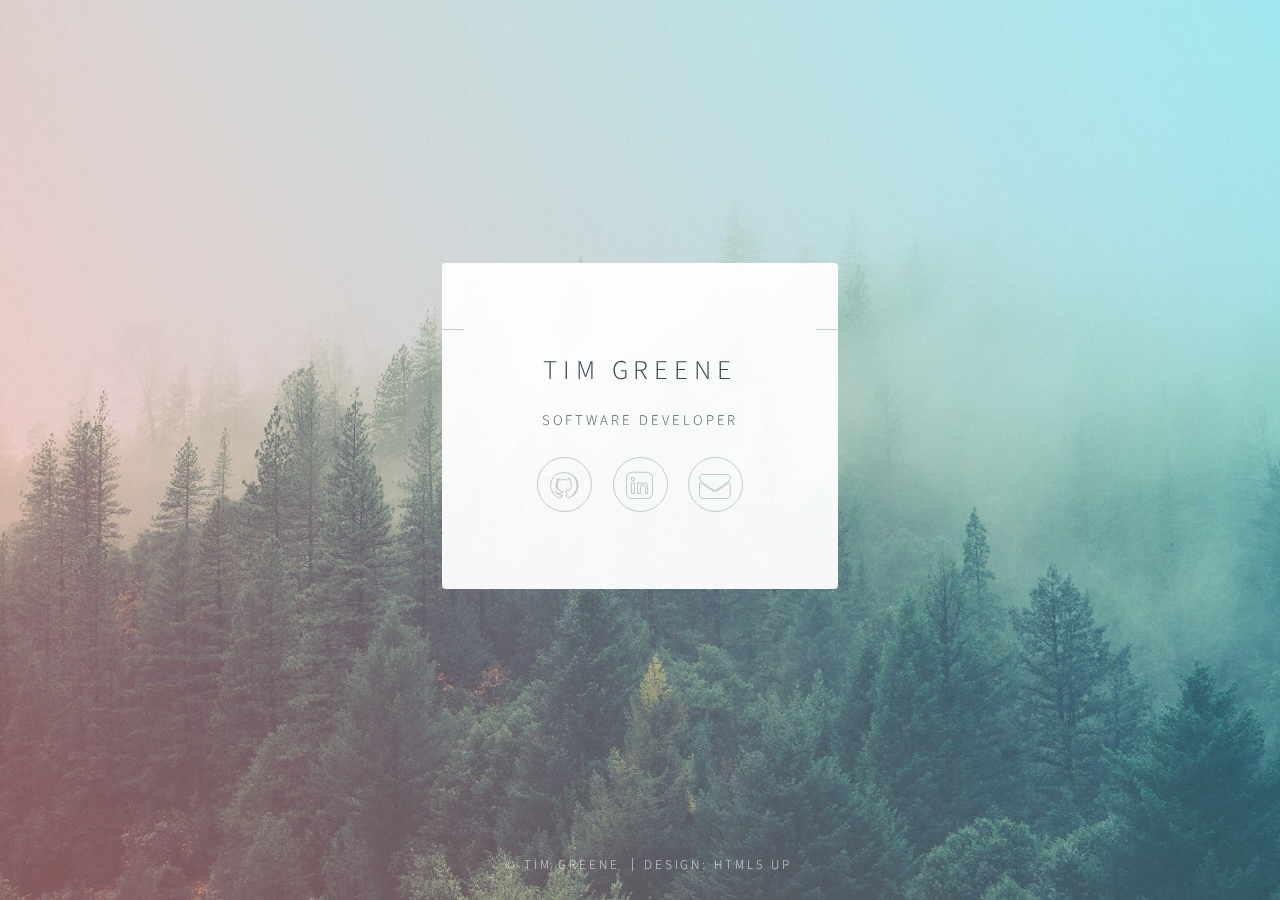
==== index.html @ 6539d863 "Initial Commit" ====
<!doctype html>
<html xmlns="http://www.w3.org/1999/xhtml" lang="en" xml:lang="en">
<head>
  <title>Tim Greene</title>
  <meta charset="utf-8">
  <meta http-equiv="X-UA-Compatible" content="IE=edge">
  <meta name="viewport" content="width=device-width, initial-scale=1">
  <link rel="stylesheet" href="//maxcdn.bootstrapcdn.com/bootswatch/3.3.5/lumen/bootstrap.min.css">
  <link href="//maxcdn.bootstrapcdn.com/font-awesome/4.2.0/css/font-awesome.min.css" rel="stylesheet">
  <link href="https://fonts.googleapis.com/css?family=Nothing+You+Could+Do|Roboto|Open+Sans|Source+Code+Pro"
        rel="stylesheet"
        type="text/css">
  <link rel="stylesheet" href="/main.css">
  <link rel="stylesheet" href="identity/assets/css/main.css" />
</head>
<body class="is-loading">
  <div id="wrapper">
    <section id="main">
      <header>
        <span class="avatar"><img src="https://secure.gravatar.com/avatar/2f6313caa252695f205c009a7f463ebe?size=96px" alt="" /></span>
        <h1>Tim Greene</h1>
        <p>Software Developer</p>
      </header>
      <footer>
        <ul class="icons">
          <li><a href="https://github.com/tggreene" class="github-link fa-github">GitHub</a></li>
          <li><a href="https://www.linkedin.com/in/timggreene" class="linkedin-link fa-linkedin-square">LinkedIn</a></li>
          <li><a class="email-link fa-envelope">Email</a></li>
        </ul>
      </footer>
    </section>
    <footer id="footer">
      <ul class="copyright">
        <li>&copy; Tim Greene</li>
        <li>Design: <a href="http://html5up.net">HTML5 UP</a></li>
      </ul>
    </footer>
  </div>
  <script src="//code.jquery.com/jquery-1.11.0.min.js"></script>
  <script src="//maxcdn.bootstrapcdn.com/bootstrap/3.3.5/js/bootstrap.min.js"></script>
  <script src="/main.js"></script>
  <script>
    if ('addEventListener' in window) {
      window.addEventListener('load', function() { document.body.className =
      document.body.className.replace(/\bis-loading\b/, ''); });
      document.body.className += (navigator.userAgent.match(/(MSIE|rv:11\.0)/) ? ' is-ie' : '');
    }
  </script>
  <script>
    (function(i,s,o,g,r,a,m){i['GoogleAnalyticsObject']=r;i[r]=i[r]||function(){
    (i[r].q=i[r].q||[]).push(arguments)},i[r].l=1*new Date();a=s.createElement(o),
    m=s.getElementsByTagName(o)[0];a.async=1;a.src=g;m.parentNode.insertBefore(a,m)
    })(window,document,'script','//www.google-analytics.com/analytics.js','ga');
    ga('create', 'UA-46069509-2', 'auto');
    ga('send', 'pageview');
  </script>
</body>
---- main.css ----
#splash {
  display: flex;
  justify-content: center;
  align-items: center;
  height: 100vh;
}

#hero {
  padding: 2rem;
}

#hero > h1 {
  font-family: "Nothing You Could Do", sans-serif;
  font-size: 10rem;
}

#hero > div {
  text-align: center;
}

#hero > div > a {
  font-size: 2.5rem;
  color: #555555;
  margin: 1em;
}
---- identity/assets/css/main.css ----
@charset "UTF-8";
@import url(font-awesome.min.css);
@import url("http://fonts.googleapis.com/css?family=Source+Sans+Pro:300");

/*
	Identity by HTML5 UP
	html5up.net | @n33co
	Free for personal and commercial use under the CCA 3.0 license (html5up.net/license)
*/

/* Reset */

	html, body, div, span, applet, object, iframe, h1, h2, h3, h4, h5, h6, p, blockquote, pre, a, abbr, acronym, address, big, cite, code, del, dfn, em, img, ins, kbd, q, s, samp, small, strike, strong, sub, sup, tt, var, b, u, i, center, dl, dt, dd, ol, ul, li, fieldset, form, label, legend, table, caption, tbody, tfoot, thead, tr, th, td, article, aside, canvas, details, embed, figure, figcaption, footer, header, hgroup, menu, nav, output, ruby, section, summary, time, mark, audio, video {
		margin: 0;
		padding: 0;
		border: 0;
		font-size: 100%;
		font: inherit;
		vertical-align: baseline;
	}

	article, aside, details, figcaption, figure, footer, header, hgroup, menu, nav, section {
		display: block;
	}

	body {
		line-height: 1;
	}

	ol, ul {
		list-style: none;
	}

	blockquote, q {
		quotes: none;
	}

	blockquote:before, blockquote:after, q:before, q:after {
		content: '';
		content: none;
	}

	table {
		border-collapse: collapse;
		border-spacing: 0;
	}

	body {
		-webkit-text-size-adjust: none;
	}

/* Box Model */

	*, *:before, *:after {
		-moz-box-sizing: border-box;
		-webkit-box-sizing: border-box;
		box-sizing: border-box;
	}

/* Basic */

	@media screen and (max-width: 480px) {

		html, body {
			min-width: 320px;
		}

	}

	body.is-loading *, body.is-loading *:before, body.is-loading *:after {
		-moz-animation: none !important;
		-webkit-animation: none !important;
		-ms-animation: none !important;
		animation: none !important;
		-moz-transition: none !important;
		-webkit-transition: none !important;
		-ms-transition: none !important;
		transition: none !important;
	}

	html {
		height: 100%;
	}

	body {
		height: 100%;
		background-color: #ffffff;
		background-image: url("images/overlay.png"), -moz-linear-gradient(60deg, rgba(255, 165, 150, 0.5) 5%, rgba(0, 228, 255, 0.35)), url("../../images/bg.jpg");
		background-image: url("images/overlay.png"), -webkit-linear-gradient(60deg, rgba(255, 165, 150, 0.5) 5%, rgba(0, 228, 255, 0.35)), url("../../images/bg.jpg");
		background-image: url("images/overlay.png"), -ms-linear-gradient(60deg, rgba(255, 165, 150, 0.5) 5%, rgba(0, 228, 255, 0.35)), url("../../images/bg.jpg");
		background-image: url("images/overlay.png"), linear-gradient(60deg, rgba(255, 165, 150, 0.5) 5%, rgba(0, 228, 255, 0.35)), url("../../images/bg.jpg");
		background-repeat: repeat,			no-repeat,			no-repeat;
		background-size: 100px 100px, cover,				cover;
		background-position: top left,		center center,		bottom center;
		background-attachment: fixed,			fixed,				fixed;
	}

		body:after {
			content: '';
			display: block;
			position: fixed;
			top: 0;
			left: 0;
			width: 100%;
			height: inherit;
			opacity: 0;
			z-index: 1;
			background-color: #ffffff;
			background-image: url("images/overlay.png"), -moz-linear-gradient(60deg, rgba(255, 165, 150, 0.5) 5%, rgba(0, 228, 255, 0.35));
			background-image: url("images/overlay.png"), -webkit-linear-gradient(60deg, rgba(255, 165, 150, 0.5) 5%, rgba(0, 228, 255, 0.35));
			background-image: url("images/overlay.png"), -ms-linear-gradient(60deg, rgba(255, 165, 150, 0.5) 5%, rgba(0, 228, 255, 0.35));
			background-image: url("images/overlay.png"), linear-gradient(60deg, rgba(255, 165, 150, 0.5) 5%, rgba(0, 228, 255, 0.35));
			background-repeat: repeat,			no-repeat;
			background-size: 100px 100px, cover;
			background-position: top left,		center center;
			-moz-transition: opacity 1.75s ease-out;
			-webkit-transition: opacity 1.75s ease-out;
			-ms-transition: opacity 1.75s ease-out;
			transition: opacity 1.75s ease-out;
		}

		body.is-loading:after {
			opacity: 1;
		}

/* Type */

	body, input, select, textarea {
		color: #414f57;
		font-family: "Source Sans Pro", Helvetica, sans-serif;
		font-size: 14pt;
		font-weight: 300;
		line-height: 2;
		letter-spacing: 0.2em;
		text-transform: uppercase;
	}

		@media screen and (max-width: 1680px) {

			body, input, select, textarea {
				font-size: 11pt;
			}

		}

		@media screen and (max-width: 480px) {

			body, input, select, textarea {
				font-size: 10pt;
				line-height: 1.75;
			}

		}

	a {
		-moz-transition: color 0.2s ease, border-color 0.2s ease;
		-webkit-transition: color 0.2s ease, border-color 0.2s ease;
		-ms-transition: color 0.2s ease, border-color 0.2s ease;
		transition: color 0.2s ease, border-color 0.2s ease;
		color: inherit;
		text-decoration: none;
	}

		a:before {
			-moz-transition: color 0.2s ease, text-shadow 0.2s ease;
			-webkit-transition: color 0.2s ease, text-shadow 0.2s ease;
			-ms-transition: color 0.2s ease, text-shadow 0.2s ease;
			transition: color 0.2s ease, text-shadow 0.2s ease;
		}

		a:hover {
			color: #ff7496;
		}

	strong, b {
		color: #313f47;
	}

	em, i {
		font-style: italic;
	}

	p {
		margin: 0 0 1.5em 0;
	}

	h1, h2, h3, h4, h5, h6 {
		color: #313f47;
		line-height: 1.5;
		margin: 0 0 0.75em 0;
	}

		h1 a, h2 a, h3 a, h4 a, h5 a, h6 a {
			color: inherit;
			text-decoration: none;
		}

	h1 {
		font-size: 1.85em;
		letter-spacing: 0.22em;
		margin: 0 0 0.525em 0;
	}

	h2 {
		font-size: 1.25em;
	}

	h3 {
		font-size: 1em;
	}

	h4 {
		font-size: 1em;
	}

	h5 {
		font-size: 1em;
	}

	h6 {
		font-size: 1em;
	}

	@media screen and (max-width: 480px) {

		h1 {
			font-size: 1.65em;
		}

	}

	sub {
		font-size: 0.8em;
		position: relative;
		top: 0.5em;
	}

	sup {
		font-size: 0.8em;
		position: relative;
		top: -0.5em;
	}

	hr {
		border: 0;
		border-bottom: solid 1px #c8cccf;
		margin: 3em 0;
	}

/* Form */

	form {
		margin: 0 0 1.5em 0;
	}

		form > .field {
			margin: 0 0 1.5em 0;
		}

			form > .field > :last-child {
				margin-bottom: 0;
			}

	label {
		color: #313f47;
		display: block;
		font-size: 0.9em;
		margin: 0 0 0.75em 0;
	}

	input[type="text"],
	input[type="password"],
	input[type="email"],
	input[type="tel"],
	select,
	textarea {
		-moz-appearance: none;
		-webkit-appearance: none;
		-ms-appearance: none;
		appearance: none;
		border-radius: 4px;
		border: solid 1px #c8cccf;
		color: inherit;
		display: block;
		outline: 0;
		padding: 0 1em;
		text-decoration: none;
		width: 100%;
	}

		input[type="text"]:invalid,
		input[type="password"]:invalid,
		input[type="email"]:invalid,
		input[type="tel"]:invalid,
		select:invalid,
		textarea:invalid {
			box-shadow: none;
		}

		input[type="text"]:focus,
		input[type="password"]:focus,
		input[type="email"]:focus,
		input[type="tel"]:focus,
		select:focus,
		textarea:focus {
			border-color: #ff7496;
		}

	.select-wrapper {
		text-decoration: none;
		display: block;
		position: relative;
	}

		.select-wrapper:before {
			content: "";
			-moz-osx-font-smoothing: grayscale;
			-webkit-font-smoothing: antialiased;
			font-family: FontAwesome;
			font-style: normal;
			font-weight: normal;
			text-transform: none !important;
		}

		.select-wrapper:before {
			color: #c8cccf;
			display: block;
			height: 2.75em;
			line-height: 2.75em;
			pointer-events: none;
			position: absolute;
			right: 0;
			text-align: center;
			top: 0;
			width: 2.75em;
		}

		.select-wrapper select::-ms-expand {
			display: none;
		}

	input[type="text"],
	input[type="password"],
	input[type="email"],
	select {
		height: 2.75em;
	}

	textarea {
		padding: 0.75em 1em;
	}

	input[type="checkbox"],
	input[type="radio"] {
		-moz-appearance: none;
		-webkit-appearance: none;
		-ms-appearance: none;
		appearance: none;
		display: block;
		float: left;
		margin-right: -2em;
		opacity: 0;
		width: 1em;
		z-index: -1;
	}

		input[type="checkbox"] + label,
		input[type="radio"] + label {
			text-decoration: none;
			color: #414f57;
			cursor: pointer;
			display: inline-block;
			font-size: 1em;
			font-weight: 300;
			padding-left: 2.4em;
			padding-right: 0.75em;
			position: relative;
		}

			input[type="checkbox"] + label:before,
			input[type="radio"] + label:before {
				-moz-osx-font-smoothing: grayscale;
				-webkit-font-smoothing: antialiased;
				font-family: FontAwesome;
				font-style: normal;
				font-weight: normal;
				text-transform: none !important;
			}

			input[type="checkbox"] + label:before,
			input[type="radio"] + label:before {
				border-radius: 4px;
				border: solid 1px #c8cccf;
				content: '';
				display: inline-block;
				height: 1.65em;
				left: 0;
				line-height: 1.58125em;
				position: absolute;
				text-align: center;
				top: 0.15em;
				width: 1.65em;
			}

		input[type="checkbox"]:checked + label:before,
		input[type="radio"]:checked + label:before {
			color: #ff7496;
			content: '\f00c';
		}

		input[type="checkbox"]:focus + label:before,
		input[type="radio"]:focus + label:before {
			border-color: #ff7496;
		}

	input[type="checkbox"] + label:before {
		border-radius: 4px;
	}

	input[type="radio"] + label:before {
		border-radius: 100%;
	}

	::-webkit-input-placeholder {
		color: #616f77 !important;
		opacity: 1.0;
	}

	:-moz-placeholder {
		color: #616f77 !important;
		opacity: 1.0;
	}

	::-moz-placeholder {
		color: #616f77 !important;
		opacity: 1.0;
	}

	:-ms-input-placeholder {
		color: #616f77 !important;
		opacity: 1.0;
	}

	.formerize-placeholder {
		color: #616f77 !important;
		opacity: 1.0;
	}

/* Icon */

	.icon {
		text-decoration: none;
		position: relative;
		border-bottom: none;
	}

		.icon:before {
			-moz-osx-font-smoothing: grayscale;
			-webkit-font-smoothing: antialiased;
			font-family: FontAwesome;
			font-style: normal;
			font-weight: normal;
			text-transform: none !important;
		}

		.icon > .label {
			display: none;
		}

/* List */

	ol {
		list-style: decimal;
		margin: 0 0 1.5em 0;
		padding-left: 1.25em;
	}

		ol li {
			padding-left: 0.25em;
		}

	ul {
		list-style: disc;
		margin: 0 0 1.5em 0;
		padding-left: 1em;
	}

		ul li {
			padding-left: 0.5em;
		}

		ul.alt {
			list-style: none;
			padding-left: 0;
		}

			ul.alt li {
				border-top: solid 1px #c8cccf;
				padding: 0.5em 0;
			}

				ul.alt li:first-child {
					border-top: 0;
					padding-top: 0;
				}

		ul.icons {
			cursor: default;
			list-style: none;
			padding-left: 0;
			margin-top: -0.675em;
		}

			ul.icons li {
				display: inline-block;
				padding: 0.675em 0.5em;
			}

				ul.icons li a {
					text-decoration: none;
					position: relative;
					display: block;
					width: 3.75em;
					height: 3.75em;
					border-radius: 100%;
					border: solid 1px #c8cccf;
					line-height: 3.75em;
					overflow: hidden;
					text-align: center;
					text-indent: 3.75em;
					white-space: nowrap;
				}

					ul.icons li a:before {
						-moz-osx-font-smoothing: grayscale;
						-webkit-font-smoothing: antialiased;
						font-family: FontAwesome;
						font-style: normal;
						font-weight: normal;
						text-transform: none !important;
					}

					ul.icons li a:before {
						color: #ffffff;
						text-shadow: 1.25px 0px 0px #c8cccf, -1.25px 0px 0px #c8cccf, 0px 1.25px 0px #c8cccf, 0px -1.25px 0px #c8cccf;
					}

					ul.icons li a:hover:before {
						text-shadow: 1.25px 0px 0px #ff7496, -1.25px 0px 0px #ff7496, 0px 1.25px 0px #ff7496, 0px -1.25px 0px #ff7496;
					}

					ul.icons li a:before {
						position: absolute;
						top: 0;
						left: 0;
						width: inherit;
						height: inherit;
						font-size: 1.85rem;
						line-height: inherit;
						text-align: center;
						text-indent: 0;
					}

					ul.icons li a:hover {
						border-color: #ff7496;
					}

			@media screen and (max-width: 480px) {

				ul.icons li a:before {
					font-size: 1.5rem;
				}

			}

		ul.actions {
			cursor: default;
			list-style: none;
			padding-left: 0;
		}

			ul.actions li {
				display: inline-block;
				padding: 0 0.75em 0 0;
				vertical-align: middle;
			}

				ul.actions li:last-child {
					padding-right: 0;
				}

	dl {
		margin: 0 0 1.5em 0;
	}

		dl dt {
			display: block;
			margin: 0 0 0.75em 0;
		}

		dl dd {
			margin-left: 1.5em;
		}

/* Button */

	input[type="submit"],
	input[type="reset"],
	input[type="button"],
	button,
	.button {
		-moz-appearance: none;
		-webkit-appearance: none;
		-ms-appearance: none;
		appearance: none;
		-moz-transition: background-color 0.2s ease-in-out, border-color 0.2s ease-in-out, color 0.2s ease-in-out;
		-webkit-transition: background-color 0.2s ease-in-out, border-color 0.2s ease-in-out, color 0.2s ease-in-out;
		-ms-transition: background-color 0.2s ease-in-out, border-color 0.2s ease-in-out, color 0.2s ease-in-out;
		transition: background-color 0.2s ease-in-out, border-color 0.2s ease-in-out, color 0.2s ease-in-out;
		display: inline-block;
		height: 2.75em;
		line-height: 2.75em;
		padding: 0 1.5em;
		background-color: transparent;
		border-radius: 4px;
		border: solid 1px #c8cccf;
		color: #414f57 !important;
		cursor: pointer;
		text-align: center;
		text-decoration: none;
		white-space: nowrap;
	}

		input[type="submit"]:hover,
		input[type="reset"]:hover,
		input[type="button"]:hover,
		button:hover,
		.button:hover {
			border-color: #ff7496;
			color: #ff7496 !important;
		}

		input[type="submit"].icon,
		input[type="reset"].icon,
		input[type="button"].icon,
		button.icon,
		.button.icon {
			padding-left: 1.35em;
		}

			input[type="submit"].icon:before,
			input[type="reset"].icon:before,
			input[type="button"].icon:before,
			button.icon:before,
			.button.icon:before {
				margin-right: 0.5em;
			}

		input[type="submit"].fit,
		input[type="reset"].fit,
		input[type="button"].fit,
		button.fit,
		.button.fit {
			display: block;
			width: 100%;
			margin: 0 0 0.75em 0;
		}

		input[type="submit"].small,
		input[type="reset"].small,
		input[type="button"].small,
		button.small,
		.button.small {
			font-size: 0.8em;
		}

		input[type="submit"].big,
		input[type="reset"].big,
		input[type="button"].big,
		button.big,
		.button.big {
			font-size: 1.35em;
		}

		input[type="submit"].disabled, input[type="submit"]:disabled,
		input[type="reset"].disabled,
		input[type="reset"]:disabled,
		input[type="button"].disabled,
		input[type="button"]:disabled,
		button.disabled,
		button:disabled,
		.button.disabled,
		.button:disabled {
			-moz-pointer-events: none;
			-webkit-pointer-events: none;
			-ms-pointer-events: none;
			pointer-events: none;
			opacity: 0.5;
		}

/* Main */

	#main {
		position: relative;
		max-width: 100%;
		min-width: 27em;
		padding: 4.5em 3em 3em 3em ;
		background: #ffffff;
		border-radius: 4px;
		cursor: default;
		opacity: 0.95;
		text-align: center;
		-moz-transform-origin: 50% 50%;
		-webkit-transform-origin: 50% 50%;
		-ms-transform-origin: 50% 50%;
		transform-origin: 50% 50%;
		-moz-transform: rotateX(0deg);
		-webkit-transform: rotateX(0deg);
		-ms-transform: rotateX(0deg);
		transform: rotateX(0deg);
		-moz-transition: opacity 1s ease, -moz-transform 1s ease;
		-webkit-transition: opacity 1s ease, -webkit-transform 1s ease;
		-ms-transition: opacity 1s ease, -ms-transform 1s ease;
		transition: opacity 1s ease, transform 1s ease;
	}

		#main .avatar {
			position: relative;
			display: block;
			margin-bottom: 1.5em;
		}

			#main .avatar img {
				display: block;
				margin: 0 auto;
				border-radius: 100%;
				box-shadow: 0 0 0 1.5em #ffffff;
			}

			#main .avatar:before {
				content: '';
				display: block;
				position: absolute;
				top: 50%;
				left: -3em;
				width: calc(100% + 6em);
				height: 1px;
				z-index: -1;
				background: #c8cccf;
			}

		@media screen and (max-width: 480px) {

			#main {
				min-width: 0;
				width: 100%;
				padding: 4em 2em 2.5em 2em ;
			}

				#main .avatar:before {
					left: -2em;
					width: calc(100% + 4em);
				}

		}

		body.is-loading #main {
			opacity: 0;
			-moz-transform: rotateX(15deg);
			-webkit-transform: rotateX(15deg);
			-ms-transform: rotateX(15deg);
			transform: rotateX(15deg);
		}

/* Footer */

	#footer {
		-moz-align-self: -moz-flex-end;
		-webkit-align-self: -webkit-flex-end;
		-ms-align-self: -ms-flex-end;
		align-self: flex-end;
		width: 100%;
		padding: 1.5em 0 0 0;
		color: rgba(255, 255, 255, 0.75);
		cursor: default;
		text-align: center;
	}

		#footer .copyright {
			margin: 0;
			padding: 0;
			font-size: 0.9em;
			list-style: none;
		}

			#footer .copyright li {
				display: inline-block;
				margin: 0 0 0 0.45em;
				padding: 0 0 0 0.85em;
				border-left: solid 1px rgba(255, 255, 255, 0.5);
				line-height: 1;
			}

				#footer .copyright li:first-child {
					border-left: 0;
				}

/* Wrapper */

	#wrapper {
		display: -moz-flex;
		display: -webkit-flex;
		display: -ms-flex;
		display: flex;
		-moz-align-items: center;
		-webkit-align-items: center;
		-ms-align-items: center;
		align-items: center;
		-moz-justify-content: space-between;
		-webkit-justify-content: space-between;
		-ms-justify-content: space-between;
		justify-content: space-between;
		-moz-flex-direction: column;
		-webkit-flex-direction: column;
		-ms-flex-direction: column;
		flex-direction: column;
		-moz-perspective: 1000px;
		-webkit-perspective: 1000px;
		-ms-perspective: 1000px;
		perspective: 1000px;
		position: relative;
		min-height: 100%;
		padding: 1.5em;
		z-index: 2;
	}

		#wrapper > * {
			z-index: 1;
		}

		#wrapper:before {
			content: '';
			display: block;
		}

		@media screen and (max-width: 360px) {

			#wrapper {
				padding: 0.75em;
			}

		}

		body.is-ie #wrapper {
			height: 100%;
		}
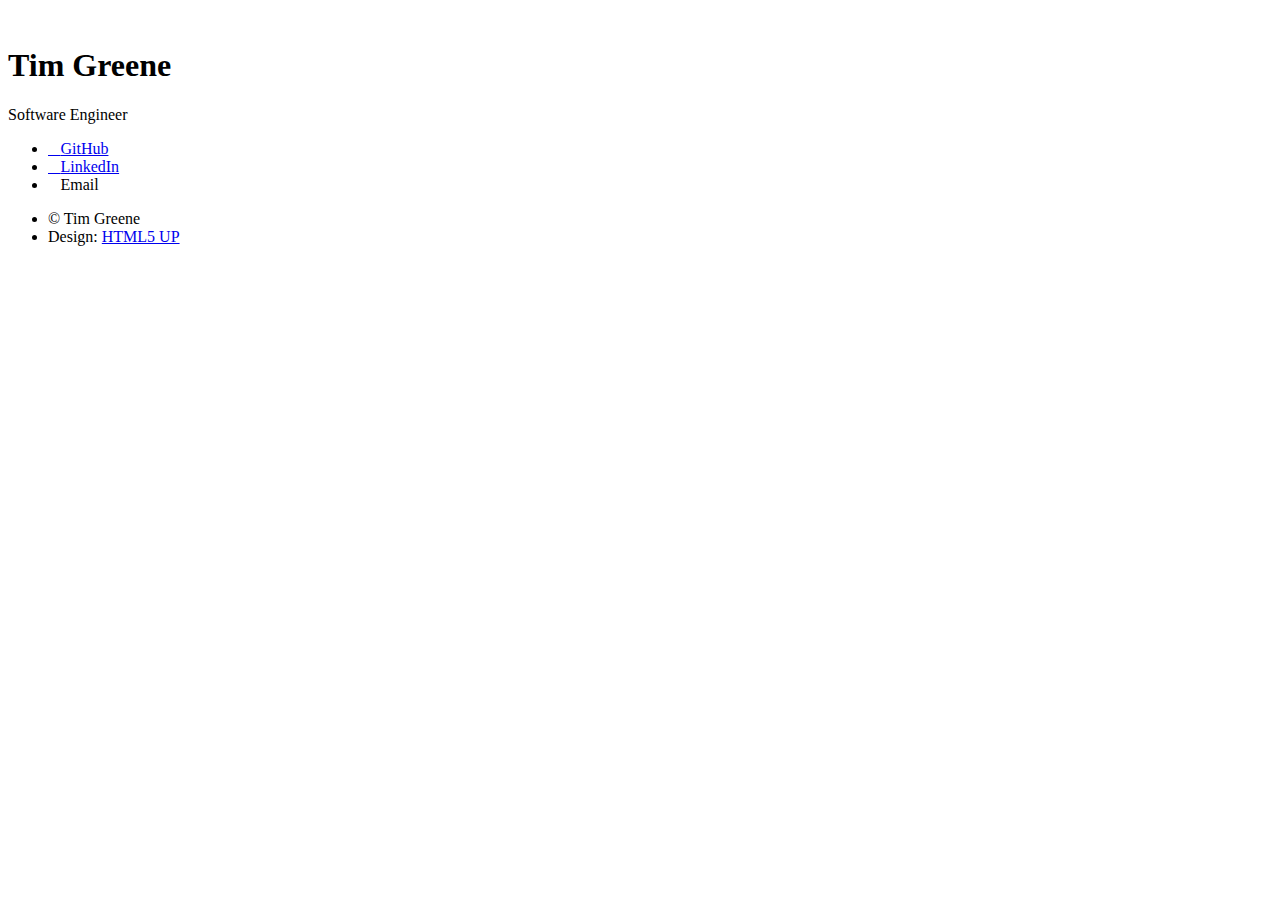
==== commit eaaba424: "Updated title" ====
--- a/index.html
+++ b/index.html
@@ -19,7 +19,7 @@
       <header>
         <span class="avatar"><img src="https://secure.gravatar.com/avatar/2f6313caa252695f205c009a7f463ebe?size=96px" alt="" /></span>
         <h1>Tim Greene</h1>
-        <p>Software Developer</p>
+        <p>Software Engineer</p>
       </header>
       <footer>
         <ul class="icons">
